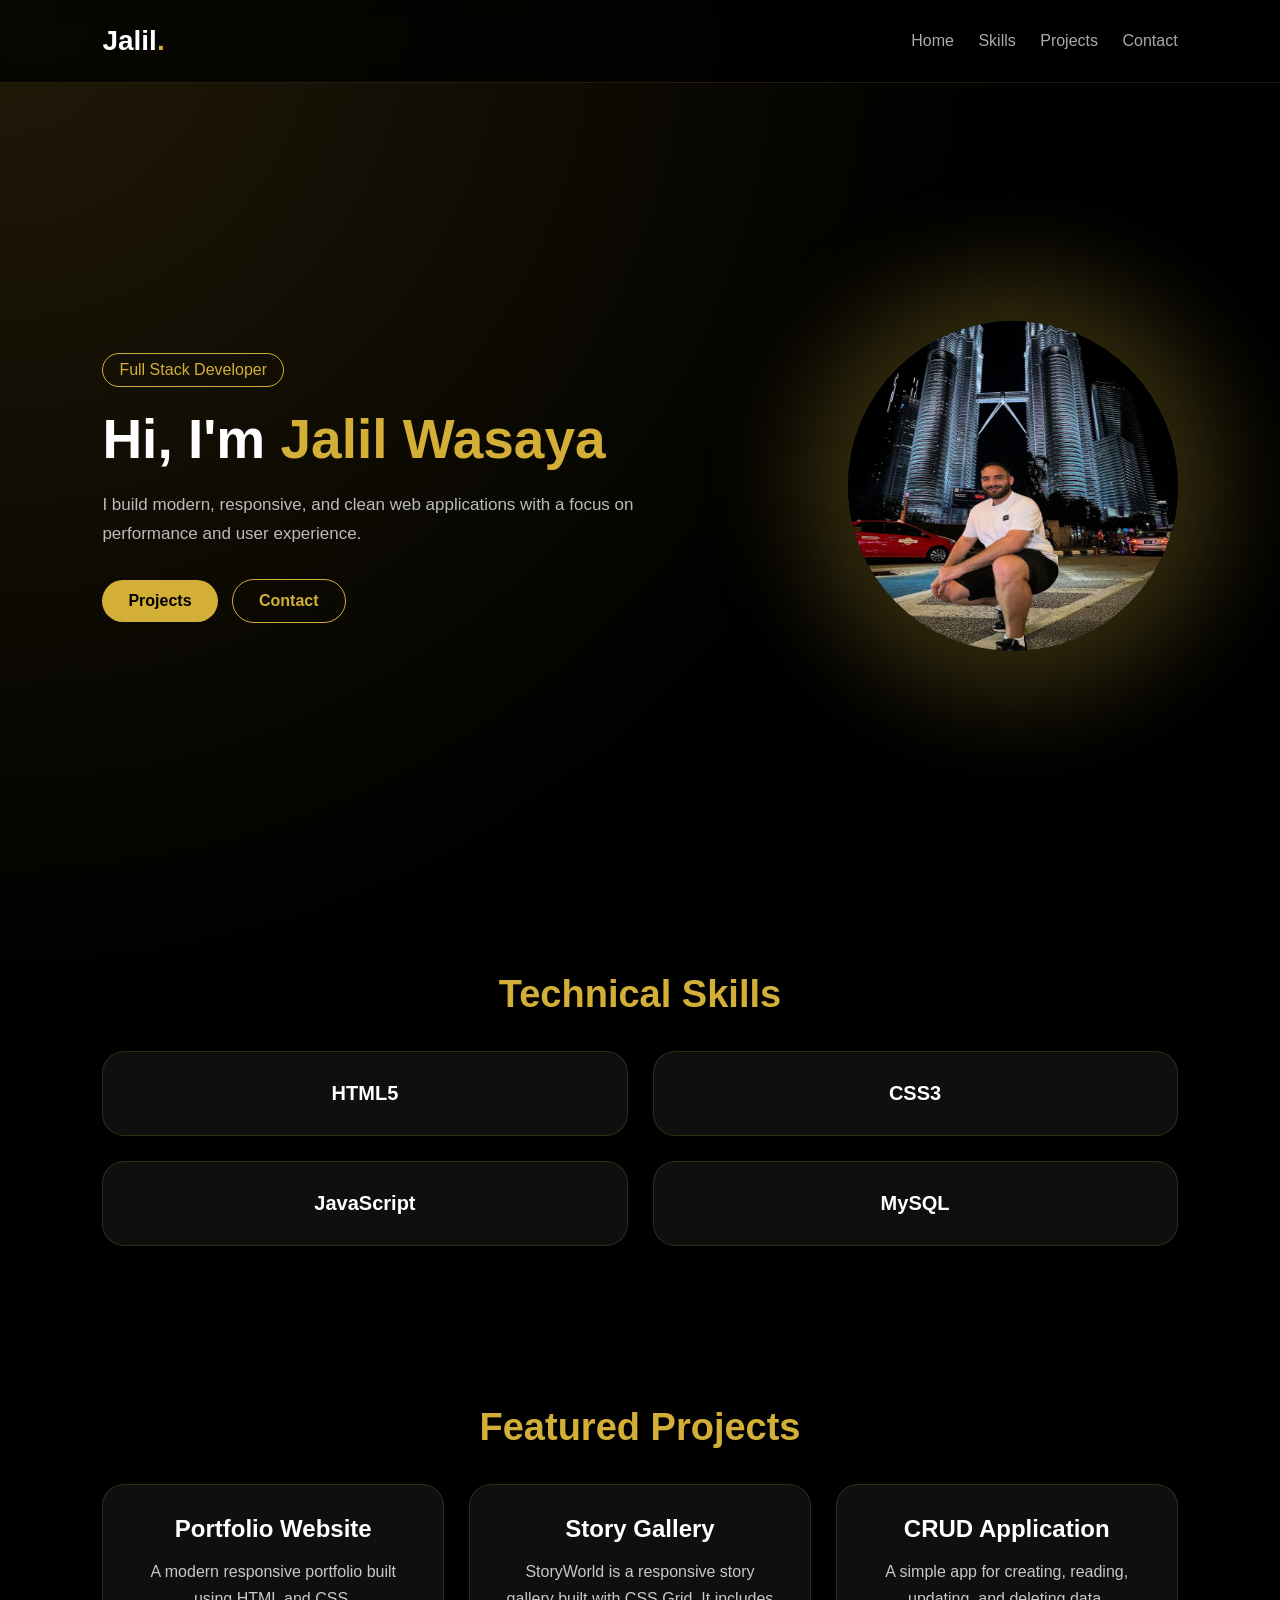
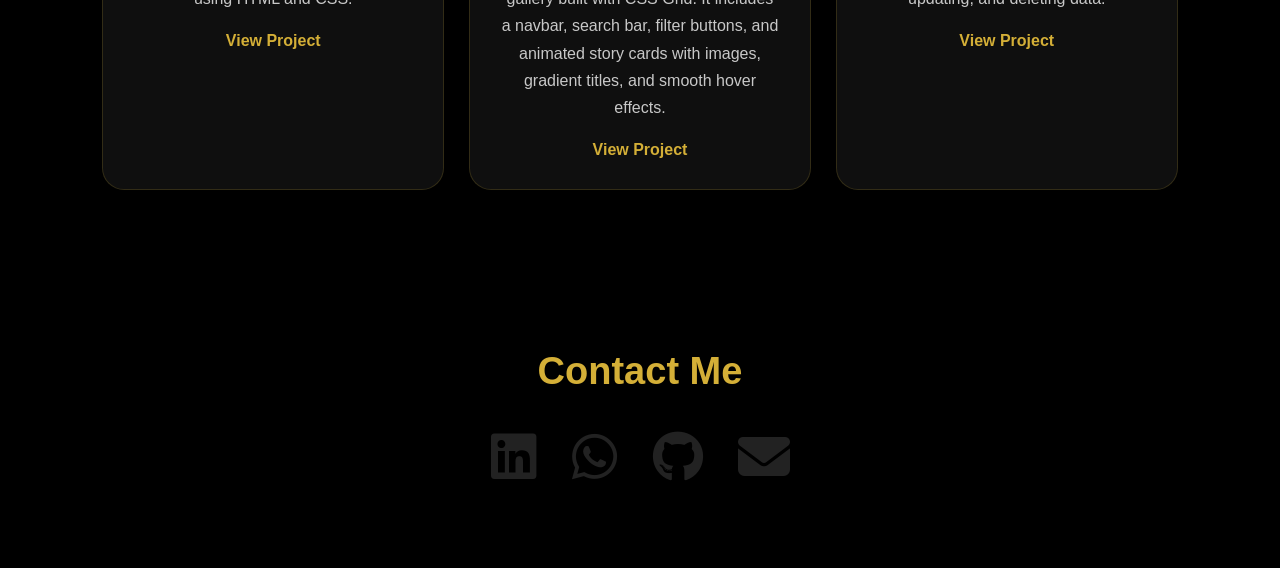
==== index.html @ f11df5ca "Rename portfolio.html to index.html" ====
<!DOCTYPE html>
<html lang="en">

<head>
    <meta charset="UTF-8">
    <title>Jalil Portfolio</title>
    <meta name="viewport" content="width=device-width, initial-scale=1.0">

    <!-- Font Awesome -->
    <link rel="stylesheet" href="https://cdnjs.cloudflare.com/ajax/libs/font-awesome/6.5.0/css/all.min.css">

    <link rel="stylesheet" href="style.css">
</head>

<body>

    <!-- HEADER -->
    <header>
        <div class="logo">Jalil<span>.</span></div>

        <nav>
            <a href="#home">Home</a>
            <a href="#skills">Skills</a>
            <a href="#projects">Projects</a>
            <a href="#contact">Contact</a>
        </nav>
    </header>

    <!-- HERO -->
    <section class="hero" id="home">

        <div class="hero-text">
            <span class="tag">Full Stack Developer</span>

            <h1>Hi, I'm <span>Jalil Wasaya</span></h1>

            <p>
                I build modern, responsive, and clean web applications with a focus
                on performance and user experience.
            </p>

            <div class="buttons">
                <a href="#projects" class="btn gold">Projects</a>
                <a href="#contact" class="btn outline">Contact</a>
            </div>
        </div>

        <div class="hero-image">
            <img src="jalil.jpg" alt="Jalil">
        </div>

    </section>

    <!-- SKILLS -->
    <section class="skills" id="skills">
        <h2>Technical Skills</h2>

        <div class="skills-grid">
            <div class="skill-card">HTML5</div>
            <div class="skill-card">CSS3</div>
            <div class="skill-card">JavaScript</div>
            <div class="skill-card">MySQL</div>
        </div>
    </section>

    <!-- PROJECTS -->
    <section class="projects" id="projects">
        <h2>Featured Projects</h2>

        <div class="projects-grid">
            <div class="project-card">
                <h3>Portfolio Website</h3>
                <p>A modern responsive portfolio built using HTML and CSS.</p>
                <a href="#">View Project</a>
            </div>

            <div class="project-card">
                <h3>Story Gallery</h3>
                <p> StoryWorld is a responsive story gallery built with CSS Grid. It includes a
                    navbar, search bar, filter buttons, and animated story cards with images,
                    gradient titles, and smooth hover effects.</p>
                <a href="#">View Project</a>
            </div>

            <div class="project-card">
                <h3>CRUD Application</h3>
                <p>A simple app for creating, reading, updating, and deleting data.</p>
                <a href="#">View Project</a>
            </div>
        </div>
    </section>

    <!-- CONTACT -->
    <section class="contact" id="contact">
        <h2>Contact Me</h2>

        <ul>
            <li><a href="https://www.linkedin.com/in/jalil-wasaya/"><i class="fa-brands fa-linkedin"></i></a></li>
            <li><a href="https://wa.me/972597121488"><i class="fa-brands fa-whatsapp"></i></a></li>
            <li><a href="https://github.com/wasayajalil-pixel"><i class="fa-brands fa-github"></i></a></li>
            <li><a href="mailto:wasaya.jalil@gmail.com"><i class="fa-solid fa-envelope"></i></a></li>
        </ul>
    </section>

</body>

</html>
---- style.css ----
* {
    margin: 0;
    padding: 0;
    box-sizing: border-box;
    font-family: "Segoe UI", sans-serif;
}

html {
    scroll-behavior: smooth;
}

body {
    background: radial-gradient(circle at top left, #211a08, #000 40%);
    color: #fff;
}

/* HEADER */
header {
    display: flex;
    justify-content: space-between;
    align-items: center;
    padding: 25px 8%;
    position: sticky;
    top: 0;
    z-index: 100;
    background: rgba(0, 0, 0, 0.75);
    backdrop-filter: blur(10px);
    border-bottom: 1px solid rgba(212, 175, 55, 0.15);
}

.logo {
    font-size: 28px;
    font-weight: bold;
}

.logo span,
.hero h1 span,
section h2 {
    color: #d4af37;
}

nav a {
    margin-left: 20px;
    color: #aaa;
    text-decoration: none;
    transition: 0.3s;
}

nav a:hover {
    color: #d4af37;
}

/* HERO */
.hero {
    min-height: 90vh;
    display: flex;
    justify-content: space-between;
    align-items: center;
    padding: 80px 8%;
    gap: 50px;
}

.hero-text {
    max-width: 550px;
}

.tag {
    display: inline-block;
    color: #d4af37;
    border: 1px solid #d4af37;
    padding: 7px 16px;
    border-radius: 25px;
    margin-bottom: 20px;
}

.hero h1 {
    font-size: 55px;
    margin-bottom: 20px;
}

.hero p {
    color: #bbb;
    line-height: 1.7;
    font-size: 17px;
}

.buttons {
    margin-top: 30px;
}

.btn {
    display: inline-block;
    padding: 12px 26px;
    border-radius: 25px;
    text-decoration: none;
    margin-right: 10px;
    transition: 0.3s;
    font-weight: 600;
}

.btn:hover {
    transform: translateY(-4px);
}

.gold {
    background: #d4af37;
    color: #000;
}

.outline {
    border: 1px solid #d4af37;
    color: #d4af37;
}

/* PROFILE IMAGE */

.hero-image img {
    width: 330px;
    height: 330px;
    border-radius: 50%;
    box-shadow: 0 0 100px 45px rgba(212, 175, 55, 0.25);

}

/* SECTIONS */
.skills,
.projects,
.contact {
    padding: 80px 8%;
    text-align: center;
}

section h2 {
    font-size: 38px;
    margin-bottom: 35px;
}

/* SKILLS + PROJECTS */
.skills-grid {
    display: grid;
    grid-template-columns: repeat(2, 1fr);
    gap: 25px;
}

.projects-grid {
    display: grid;
    grid-template-columns: repeat(3, 1fr);
    gap: 25px;
}

.skill-card,
.project-card {
    background: rgba(255, 255, 255, 0.06);
    border: 1px solid rgba(212, 175, 55, 0.18);
    border-radius: 22px;
    padding: 30px;
    backdrop-filter: blur(12px);
    transition: 0.3s;
}

.skill-card {
    font-size: 20px;
    font-weight: 700;
}

.skill-card:hover,
.project-card:hover {
    transform: translateY(-8px);
    border-color: #d4af37;
    box-shadow: 0 15px 40px rgba(212, 175, 55, 0.12);
}

.project-card h3 {
    margin-bottom: 15px;
    font-size: 24px;
}

.project-card p {
    color: #c8c8c8;
    line-height: 1.7;
    margin-bottom: 20px;
}

.project-card a {
    color: #d4af37;
    text-decoration: none;
    font-weight: 700;
}

/* CONTACT ICONS */
.contact ul {
    display: flex;
    justify-content: center;
    flex-wrap: wrap;
    gap: 35px;
}

.contact ul li {
    list-style: none;
}

.contact ul li a {
    font-size: 52px;
    color: #222;
    position: relative;
    display: inline-block;
}

.contact ul li a::before {
    position: absolute;
    top: 0;
    left: 0;
    height: 0;
    overflow: hidden;
    transition: 0.4s;
}

.contact ul li:nth-child(1) a::before {
  content: "\f08c"; 
  font-family: "Font Awesome 6 Brands";
  color: #0077b5;
}

.contact ul li:nth-child(2) a::before {
    content: "\f232";
    font-family: "Font Awesome 6 Brands";
    color: #25D366;
}

.contact ul li:nth-child(3) a::before {
    content: "\f09b";
    font-family: "Font Awesome 6 Brands";
    color: #fff;
}

.contact ul li:nth-child(4) a::before {
    content: "\f0e0";
    font-family: "Font Awesome 6 Free";
    font-weight: 900;
    color: #d4af37;
}

.contact ul li:hover a::before {
    height: 100%;
}

/* RESPONSIVE */
@media (max-width: 900px) {
    header {
        flex-direction: column;
        gap: 18px;
    }

    nav a {
        margin: 8px;
    }

    .hero {
        flex-direction: column;
        text-align: center;
    }

    .hero h1 {
        font-size: 42px;
    }

    .skills-grid,
    .projects-grid {
        grid-template-columns: 1fr;
    }

    .hero-image {
        width: 260px;
        height: 260px;
    }
}
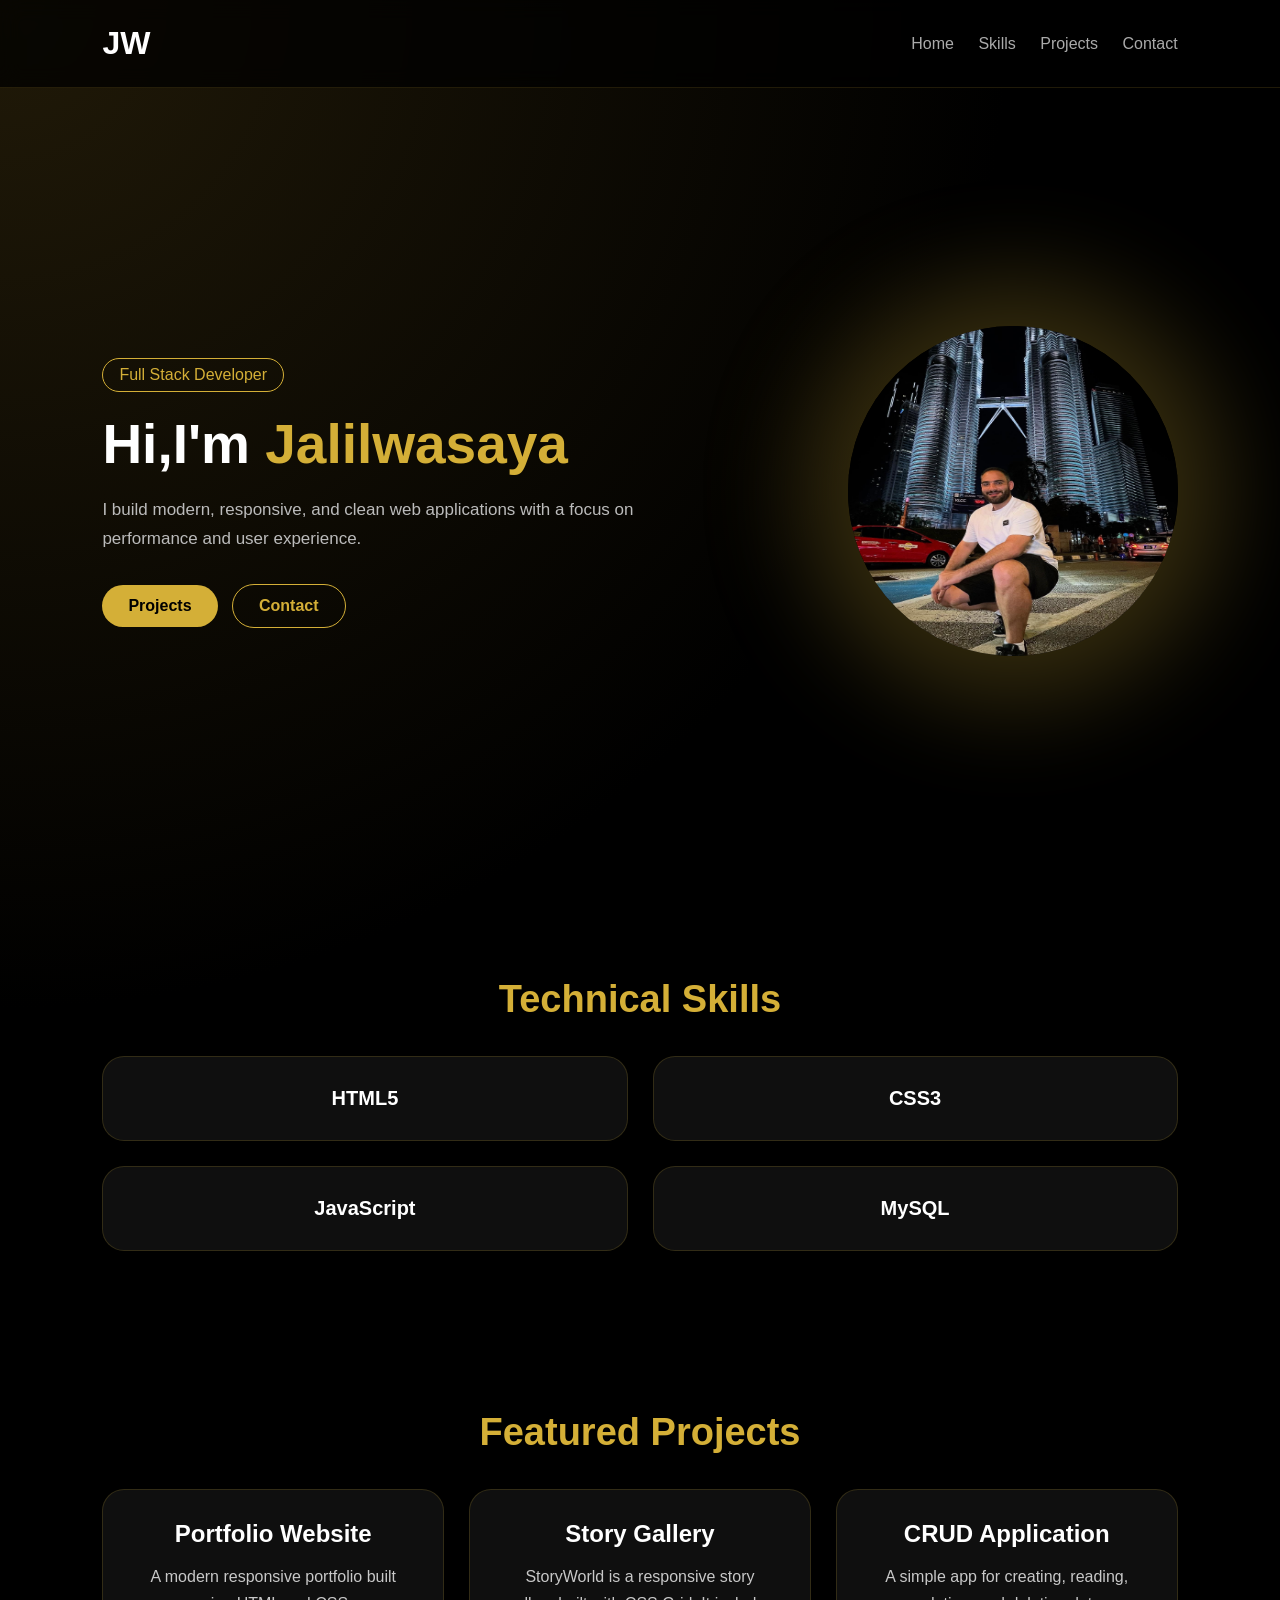
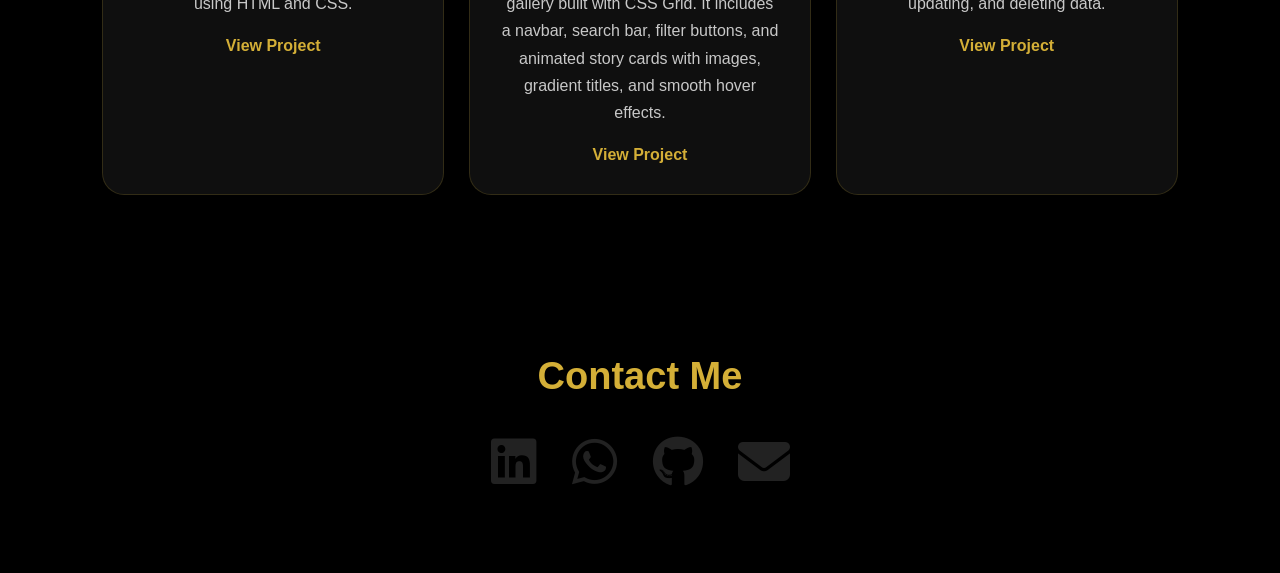
==== commit 122cf224: "Update index.html" ====
--- a/index.html
+++ b/index.html
@@ -16,7 +16,7 @@
 
     <!-- HEADER -->
     <header>
-        <div class="logo">Jalil<span>.</span></div>
+        <h1 class="neon-text">JW</h1>
 
         <nav>
             <a href="#home">Home</a>
@@ -32,9 +32,12 @@
         <div class="hero-text">
             <span class="tag">Full Stack Developer</span>
 
-            <h1>Hi, I'm <span>Jalil Wasaya</span></h1>
+            <div class="neon-container">
+                <h1>Hi,I'm <span class="neon-text">Jalilwasaya</span></h1>
+            </div>
 
-            <p>
+
+            <p class="edit-text">
                 I build modern, responsive, and clean web applications with a focus
                 on performance and user experience.
             </p>
